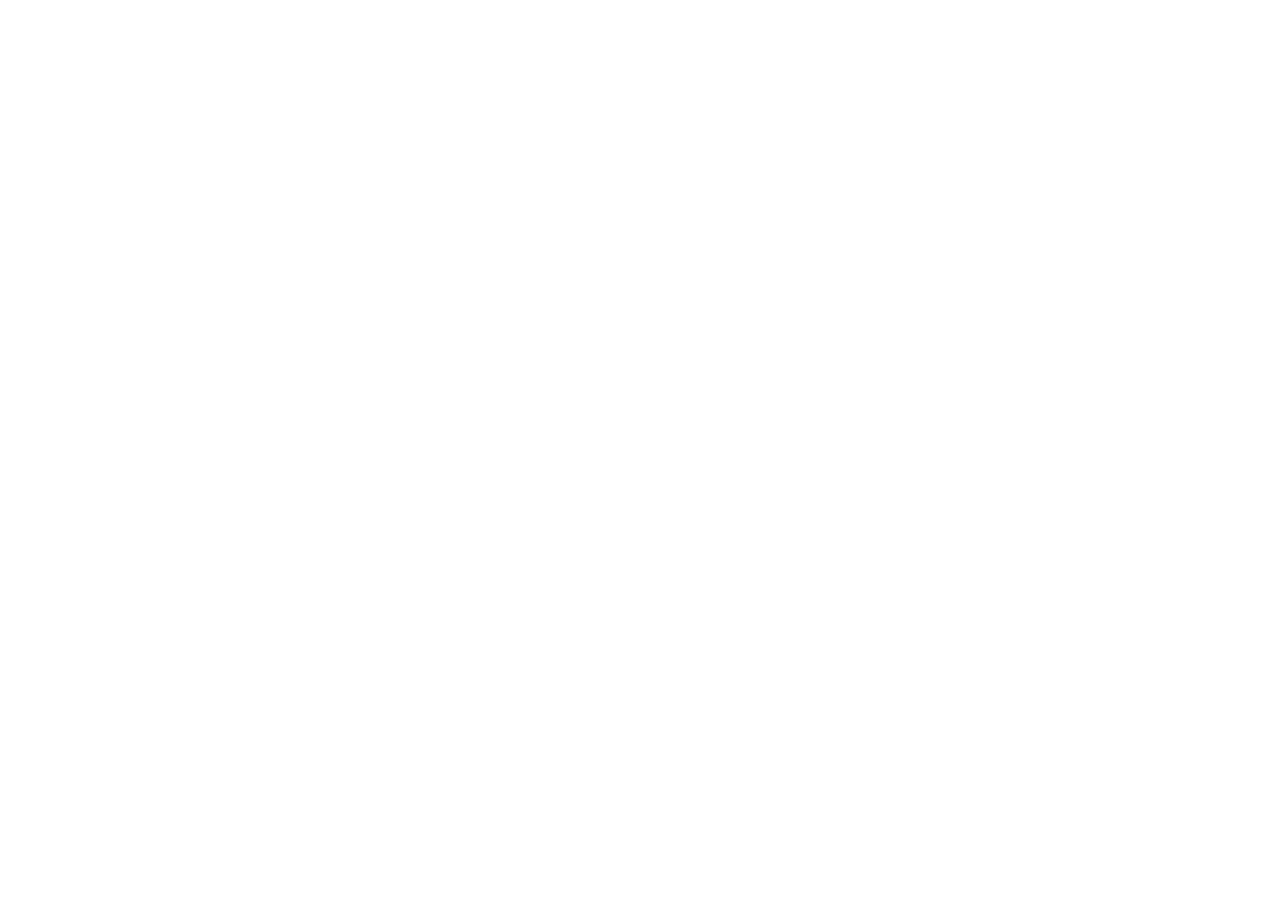
==== index.html @ b840ed78 "init" ====
<!DOCTYPE HTML>
<html lang="ko">
    <head>
        <meta charset="UTF-8">
        <meta http-equiv="refresh" content="0; url=https://saesac.github.io/portfolio/src">
        <title>Page Redirection</title>
    </head>
    <body>
        If you are not redirected automatically, 
        follow the <a href="https://saesac.github.io/portfolio/src">link to the documentation</a>
    </body>
</html>
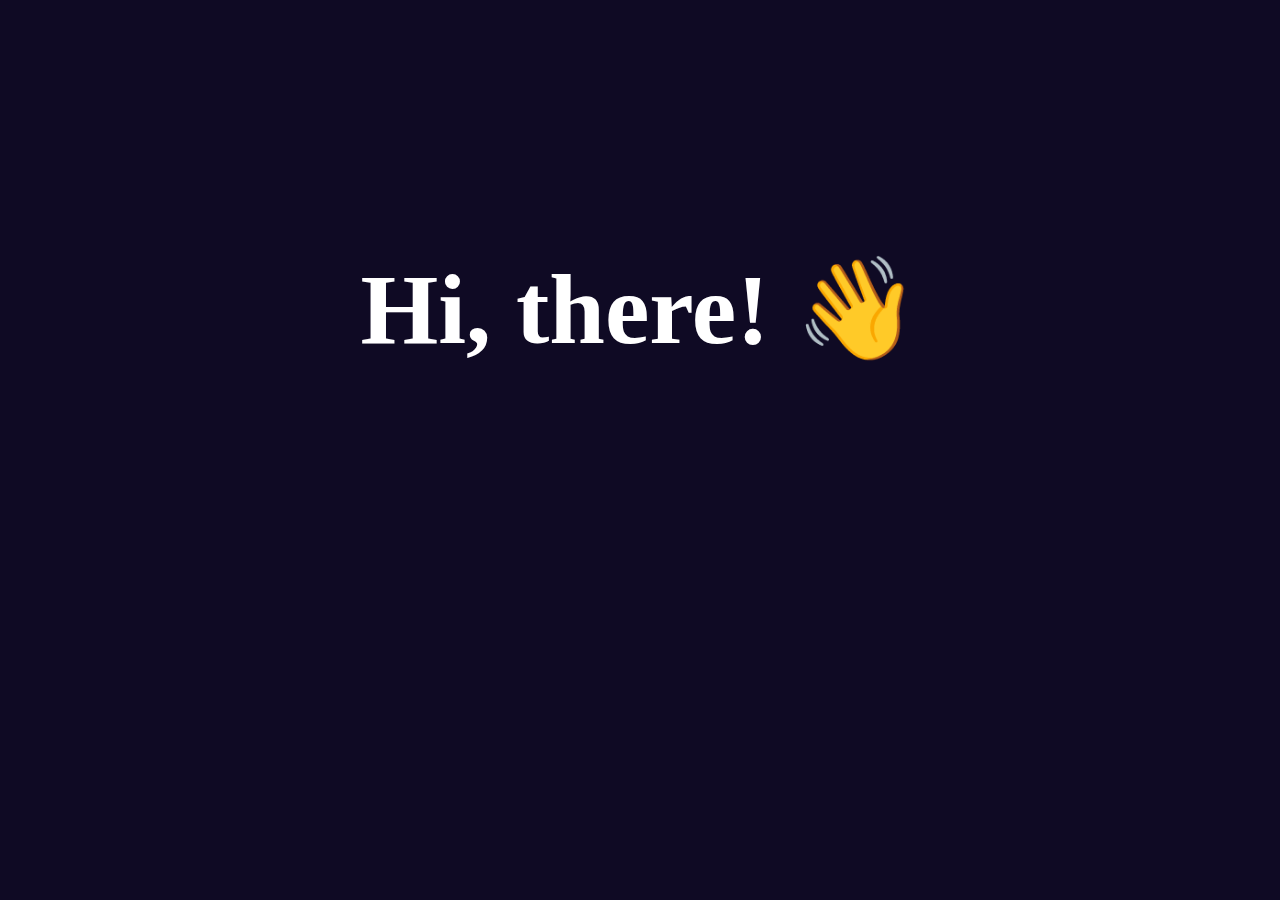
==== commit 6827bdb6: "change" ====
--- a/index.html
+++ b/index.html
@@ -2,11 +2,11 @@
 <html lang="ko">
     <head>
         <meta charset="UTF-8">
-        <meta http-equiv="refresh" content="0; url=https://saesac.github.io/portfolio/src">
+        <meta http-equiv="refresh" content="0; url=https://saesac.github.io/portfolio/src/index.html">
         <title>Page Redirection</title>
     </head>
     <body>
-        If you are not redirected automatically, 
-        follow the <a href="https://saesac.github.io/portfolio/src">link to the documentation</a>
+        Redirection..<br>
+        <a href="https://saesac.github.io/portfolio/src/index.html">No redirection?</a>
     </body>
 </html>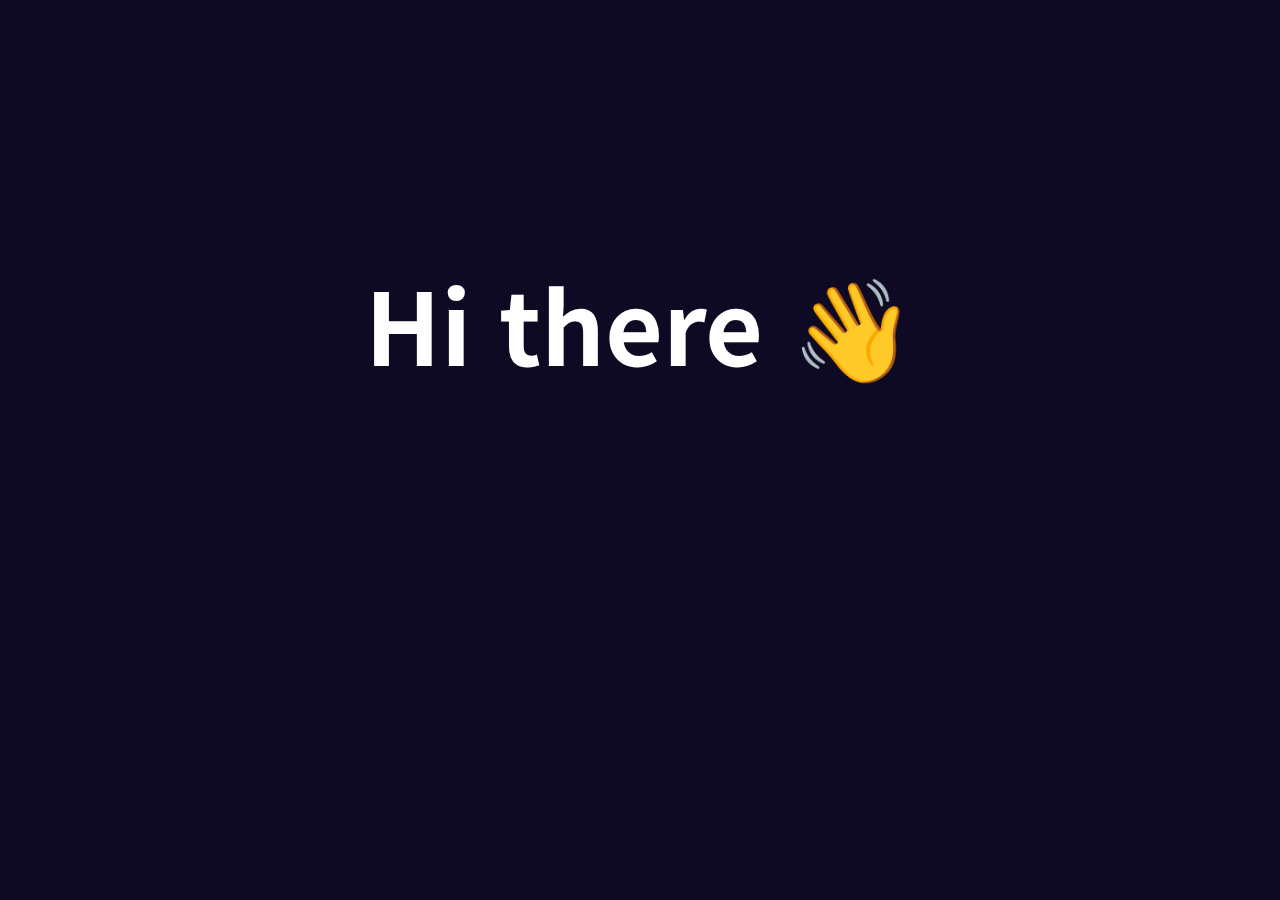
==== commit 294f4510: "edit" ====
--- a/index.html
+++ b/index.html
@@ -1,12 +1,11 @@
-<!DOCTYPE HTML>
+<!DOCTYPE html>
 <html lang="ko">
-    <head>
-        <meta charset="UTF-8">
-        <meta http-equiv="refresh" content="0; url=https://saesac.github.io/portfolio/src/index.html">
-        <title>Page Redirection</title>
-    </head>
-    <body>
-        Redirection..<br>
-        <a href="https://saesac.github.io/portfolio/src/index.html">No redirection?</a>
-    </body>
+<head>
+    <title>PORTFOILO</title>
+    <meta charset="utf-8">
+    <link rel="stylesheet" href="style.css">
+</head>
+<body>
+    <div class = "toptext"><strong>Hi there 👋</strong></div>
+</body>
 </html>--- a/style.css
+++ b/style.css
@@ -0,0 +1,13 @@
+@import url('https://fonts.googleapis.com/css2?family=Noto+Sans+KR:wght@100;300;400;500;700;900&display=swap');
+
+body {
+    background-color:#0f0a24;
+    font-family: Noto Sans KR;
+}
+
+.toptext {
+    margin: 250px auto;
+    text-align: center;
+    color: #ffffff;
+    font-size: 100px;
+}